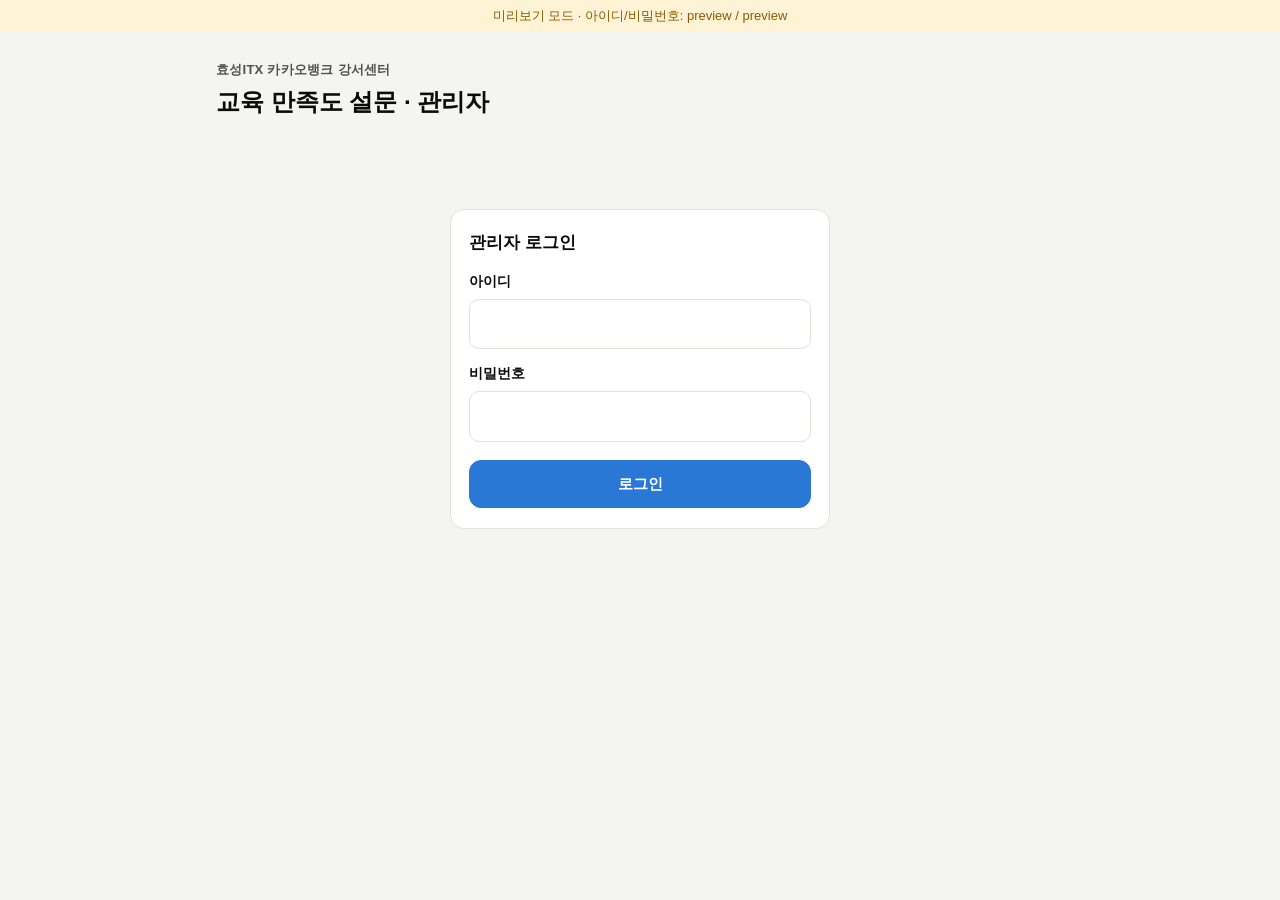
==== admin.html @ 695af7c3 "Add optional question about useful training content Co-Authored-By: Claude Opus 5.5 <noreply@anthrop" ====
<!doctype html>
<html lang="ko">
<head>
<meta charset="utf-8">
<meta name="viewport" content="width=device-width, initial-scale=1, viewport-fit=cover">
<meta name="robots" content="noindex, nofollow">
<meta name="referrer" content="no-referrer">
<title>설문 관리자</title>
<link rel="stylesheet" href="styles.css">
<style>
  .wrap { max-width: 880px; padding-bottom: 60px; }
  .login { max-width: 380px; margin: 8vh auto 0; }
  .login label { display: block; font-size: 14px; font-weight: 600; margin: 14px 0 6px; }
  .topbar { display: flex; align-items: flex-end; justify-content: space-between; gap: 12px; flex-wrap: wrap; }
  .tabs { display: flex; gap: 4px; background: var(--surface-2); padding: 4px; border-radius: 12px; margin: 8px 0 4px; }
  .tabs button {
    flex: 1; min-height: 42px; border: 0; background: transparent; border-radius: 9px;
    font-weight: 700; font-size: 14px; color: var(--text-2); cursor: pointer;
  }
  .tabs button[aria-selected=true] { background: var(--surface); color: var(--text); box-shadow: 0 1px 2px rgba(0,0,0,.08); }
  .section-title { font-size: 17px; font-weight: 700; margin: 0 0 4px; }
  .section-sub { font-size: 13px; color: var(--text-2); margin: 0 0 16px; }
  .tiles { display: grid; grid-template-columns: repeat(auto-fit, minmax(140px, 1fr)); gap: 10px; margin: 12px 0; }
  .tile { background: var(--surface); border: 1px solid var(--border); border-radius: var(--radius); padding: 14px 16px; }
  .tile .k { font-size: 13px; color: var(--text-2); }
  .tile .v { font-size: 26px; font-weight: 700; line-height: 1.2; margin-top: 4px; font-variant-numeric: tabular-nums; }
  .tile .v small { font-size: 14px; font-weight: 600; color: var(--text-2); }
  .tile .s { font-size: 12px; color: var(--text-3); }

  /* 가로 막대 */
  .hbars { display: grid; gap: 12px; }
  .hbar { display: grid; grid-template-columns: minmax(96px, 30%) 1fr; gap: 10px; align-items: center; cursor: default; }
  .hbar .lab { font-size: 14px; font-weight: 600; }
  .hbar .lab small { display: block; font-weight: 500; font-size: 12px; color: var(--text-3); }
  .hbars { --mr: 48px; }
  .hbars.wide { --mr: 92px; }
  .hbar .track { position: relative; height: 28px; margin-right: var(--mr); }
  .hbar .grid { position: absolute; inset: 0; display: flex; justify-content: space-between; pointer-events: none; }
  .hbar .grid i { width: 1px; background: var(--border); }
  .hbar .fill { position: absolute; left: 0; top: 5px; height: 18px; background: var(--series); border-radius: 0 4px 4px 0; min-width: 2px; }
  .hbar .val { position: absolute; top: 3px; margin-left: 8px; font-size: 14px; font-weight: 700; font-variant-numeric: tabular-nums; white-space: nowrap; }
  .axis { display: grid; grid-template-columns: minmax(96px, 30%) 1fr; gap: 10px; margin-top: 4px; --mr: 48px; }
  .axis .ticks { display: flex; justify-content: space-between; font-size: 11px; color: var(--text-3); margin-right: var(--mr); }
  .axis .ticks span { width: 1px; display: flex; justify-content: center; }
  .low .lab { color: var(--danger); }
  @media (max-width: 600px) { .hbars.wide .hbar { grid-template-columns: 1fr; gap: 2px; } }

  /* 회차별 비교 - 영역별 작은 차트 */
  .multiples { display: grid; grid-template-columns: repeat(auto-fit, minmax(240px, 1fr)); gap: 12px; }
  .mini { border: 1px solid var(--border); border-radius: 12px; padding: 12px 12px 8px; }
  .mini h4 { margin: 0 0 8px; font-size: 14px; }
  .cols { display: flex; align-items: flex-end; gap: 6px; height: 140px; padding-top: 20px; border-bottom: 1px solid var(--border); position: relative; }
  .cols .c { flex: 1; position: relative; display: flex; justify-content: center; align-items: flex-end; height: 100%; min-width: 0; }
  .cols .c b { position: absolute; left: 0; right: 0; text-align: center; font-size: 12px; font-variant-numeric: tabular-nums; }
  .cols .c i { width: 100%; max-width: 34px; background: var(--series); border-radius: 4px 4px 0 0; display: block; }
  .cols .c.latest i { background: var(--series-strong); }
  .xl { display: flex; gap: 6px; }
  .xl span { flex: 1; text-align: center; font-size: 11px; color: var(--text-3); padding-top: 4px; min-width: 0; overflow: hidden; text-overflow: ellipsis; white-space: nowrap; }

  table { width: 100%; border-collapse: collapse; font-size: 13px; font-variant-numeric: tabular-nums; }
  th, td { padding: 8px 6px; border-bottom: 1px solid var(--border); text-align: right; white-space: nowrap; }
  th:first-child, td:first-child { text-align: left; }
  th { color: var(--text-2); font-weight: 600; }
  .table-scroll { overflow-x: auto; }
  details { margin-top: 14px; }
  summary { cursor: pointer; font-size: 14px; font-weight: 600; color: var(--accent); }

  .texts { list-style: none; margin: 0; padding: 0; display: grid; gap: 8px; }
  .texts li { background: var(--surface-2); border-radius: 10px; padding: 12px 14px; font-size: 15px; white-space: pre-wrap; }
  .empty { color: var(--text-3); font-size: 14px; }

  .survey-item { display: grid; gap: 8px; padding: 14px 0; border-top: 1px solid var(--border); }
  .survey-item:first-child { border-top: 0; padding-top: 0; }
  .survey-item .t { font-weight: 700; }
  .survey-item .m { font-size: 13px; color: var(--text-2); }
  .survey-item .acts { display: flex; gap: 6px; flex-wrap: wrap; }
  .survey-item .btn { min-height: 38px; padding: 0 12px; font-size: 13px; }
  .chip { display: inline-block; font-size: 12px; font-weight: 700; padding: 2px 8px; border-radius: 999px; margin-left: 6px; vertical-align: 1px; }
  .chip.on { background: var(--good-soft); color: var(--good); }
  .chip.wait { background: var(--accent-soft); color: var(--accent); }
  .chip.off { background: var(--surface-2); color: var(--text-2); }
  .form-grid { display: grid; grid-template-columns: 1fr 1fr; gap: 10px; }
  .form-grid .full { grid-column: 1 / -1; }
  .form-grid label { font-size: 13px; font-weight: 600; display: block; margin-bottom: 6px; }
  .hint { font-size: 12px; color: var(--text-3); margin-top: 6px; }
  .link-row { display: flex; gap: 8px; }
  .link-row input { flex: 1; min-width: 0; font-size: 14px; }
  .ok-box { background: var(--good-soft); color: var(--good); border-radius: 10px; padding: 10px 14px; font-size: 14px; font-weight: 600; }

  #tip {
    position: fixed; z-index: 60; pointer-events: none; max-width: 240px;
    background: var(--text); color: var(--bg); border-radius: 8px; padding: 8px 10px;
    font-size: 12px; line-height: 1.5; box-shadow: 0 4px 14px rgba(0,0,0,.2);
  }
  .viz { --series: #2a78d6; --series-strong: #184f95; }
  @media (prefers-color-scheme: dark) { :root:not([data-theme="light"]) .viz { --series: #3987e5; --series-strong: #86b6ef; } }
  :root[data-theme="dark"] .viz { --series: #3987e5; --series-strong: #86b6ef; }
</style>
</head>
<body>
<div id="previewBar" class="preview-bar hidden">미리보기 모드 · 아이디/비밀번호: preview / preview</div>
<div class="wrap viz">
  <header class="top">
    <div class="org" id="orgName"></div>
    <div class="topbar">
      <h1>교육 만족도 설문 · 관리자</h1>
      <button class="btn hidden" id="logoutBtn" style="min-height:38px;font-size:13px">로그아웃</button>
    </div>
  </header>

  <!-- 로그인 -->
  <section id="loginView" class="card login hidden">
    <h2 class="section-title">관리자 로그인</h2>
    <form id="loginForm">
      <label for="loginId">아이디</label>
      <input type="text" id="loginId" autocomplete="username" autocapitalize="off" required>
      <label for="loginPw">비밀번호</label>
      <input type="password" id="loginPw" autocomplete="current-password" required>
      <div id="loginError" class="error-box hidden" style="margin-top:14px"></div>
      <button class="btn btn-primary btn-block" style="margin-top:18px" id="loginBtn">로그인</button>
    </form>
  </section>

  <!-- 관리자 화면 -->
  <div id="appView" class="hidden">
    <div class="tabs" role="tablist">
      <button role="tab" data-tab="results" aria-selected="true">설문 결과</button>
      <button role="tab" data-tab="trend" aria-selected="false">회차별 비교</button>
      <button role="tab" data-tab="manage" aria-selected="false">설문 관리</button>
    </div>
    <div id="appError" class="error-box hidden" style="margin-top:12px"></div>

    <!-- 설문 결과 -->
    <div data-panel="results">
      <div class="card" style="display:grid;gap:10px">
        <label for="surveySelect" class="section-title" style="margin:0">설문 선택</label>
        <select id="surveySelect"></select>
      </div>
      <div id="resultsBody"></div>
    </div>

    <!-- 회차별 비교 -->
    <div data-panel="trend" class="hidden">
      <section class="card">
        <h2 class="section-title">회차별 영역 평균 점수</h2>
        <p class="section-sub">5점 만점 (매우만족 5 · 만족 4 · 보통 3 · 불만족 2 · 매우불만족 1). 진한 막대가 가장 최근 회차입니다.</p>
        <div id="trendBody"></div>
      </section>
    </div>

    <!-- 설문 관리 -->
    <div data-panel="manage" class="hidden">
      <section class="card">
        <h2 class="section-title">상담사 공유용 설문 링크</h2>
        <p class="section-sub">링크는 회차와 관계없이 항상 같습니다. 설문 기간에만 응답할 수 있고, 기간이 아니면 안내 문구가 표시됩니다.</p>
        <div class="link-row">
          <input type="text" id="surveyLink" readonly>
          <button class="btn" id="copyLink">복사</button>
        </div>
      </section>

      <section class="card">
        <h2 class="section-title" id="formTitle">새 설문 만들기</h2>
        <p class="section-sub">시작일을 고르면 마감일이 다음 날(시작일 포함 2일)로 자동 지정됩니다. 필요하면 마감일을 바꿀 수 있습니다.</p>
        <form id="surveyForm" class="form-grid">
          <div class="full">
            <label for="fTitle">설문 제목</label>
            <input type="text" id="fTitle" maxlength="100" required>
          </div>
          <div>
            <label for="fStart">시작일</label>
            <input type="date" id="fStart" required>
          </div>
          <div>
            <label for="fEnd">마감일</label>
            <input type="date" id="fEnd" required>
          </div>
          <div class="full" id="formMsg"></div>
          <div class="full" style="display:flex;gap:8px">
            <button class="btn btn-primary" id="saveBtn" style="flex:1">설문 만들기</button>
            <button type="button" class="btn hidden" id="cancelEdit">취소</button>
          </div>
        </form>
      </section>

      <section class="card">
        <h2 class="section-title">설문 목록</h2>
        <div id="surveyList"></div>
      </section>
    </div>
  </div>
</div>
<div id="tip" class="hidden" role="tooltip"></div>

<script src="config.js"></script>
<script src="questions.js"></script>
<script src="api.js"></script>
<script>
(function () {
  const Q = window.SURVEY_QUESTIONS;
  const cfg = window.SURVEY_CONFIG || {};
  const $ = function (id) { return document.getElementById(id); };
  const SCALE_LABEL = { 5: '매우만족', 4: '만족', 3: '보통', 2: '불만족', 1: '매우불만족' };
  let token = null, surveys = [], today = '', editingId = null, lastResults = null;

  $('orgName').textContent = cfg.ORG_NAME || '';
  if (SurveyApi.preview) $('previewBar').classList.remove('hidden');
  $('surveyLink').value = new URL('./', location.href).href;

  function esc(s) {
    return String(s).replace(/[&<>"']/g, function (c) { return { '&': '&amp;', '<': '&lt;', '>': '&gt;', '"': '&quot;', "'": '&#39;' }[c]; });
  }
  function fmt(d) { const p = d.split('-'); return p[0] + '.' + p[1] + '.' + p[2]; }
  function short(d) { const p = d.split('-'); return +p[1] + '/' + +p[2]; }
  function num(v) { return v == null ? '–' : v.toFixed(2); }
  function addDays(d, n) { const x = new Date(d + 'T00:00:00Z'); x.setUTCDate(x.getUTCDate() + n); return x.toISOString().slice(0, 10); }
  function status(s) {
    if (today < s.start) return '<span class="chip wait">예정</span>';
    if (today > s.end) return '<span class="chip off">마감</span>';
    return '<span class="chip on">진행 중</span>';
  }

  // ---------- 세션
  try { token = sessionStorage.getItem('admin_token'); } catch (e) {}
  function setToken(t) { token = t; try { t ? sessionStorage.setItem('admin_token', t) : sessionStorage.removeItem('admin_token'); } catch (e) {} }

  async function api(payload) {
    payload.token = token;
    let res;
    try { res = await SurveyApi.call(payload); }
    catch (e) { throw new Error('네트워크 오류가 발생했습니다. 잠시 후 다시 시도해 주세요.'); }
    if (!res.ok) {
      if (res.error === '로그인이 필요합니다.') { logout(); }
      throw new Error(res.error || '오류가 발생했습니다.');
    }
    return res;
  }
  function showError(msg) {
    $('appError').textContent = msg || '';
    $('appError').classList.toggle('hidden', !msg);
  }

  function logout() {
    setToken(null);
    $('appView').classList.add('hidden');
    $('logoutBtn').classList.add('hidden');
    $('loginView').classList.remove('hidden');
  }
  $('logoutBtn').addEventListener('click', logout);

  $('loginForm').addEventListener('submit', async function (e) {
    e.preventDefault();
    $('loginError').classList.add('hidden');
    $('loginBtn').disabled = true;
    try {
      const res = await SurveyApi.call({ action: 'login', id: $('loginId').value.trim(), pw: $('loginPw').value });
      if (!res.ok) throw new Error(res.error);
      setToken(res.token);
      $('loginPw').value = '';
      await enterApp();
    } catch (err) {
      $('loginError').textContent = err.message || '로그인하지 못했습니다.';
      $('loginError').classList.remove('hidden');
    } finally {
      $('loginBtn').disabled = false;
    }
  });

  async function enterApp() {
    $('loginView').classList.add('hidden');
    $('appView').classList.remove('hidden');
    $('logoutBtn').classList.remove('hidden');
    await refreshSurveys(true);
  }

  // ---------- 탭
  document.querySelectorAll('[role=tab]').forEach(function (b) {
    b.addEventListener('click', function () {
      document.querySelectorAll('[role=tab]').forEach(function (x) { x.setAttribute('aria-selected', x === b); });
      document.querySelectorAll('[data-panel]').forEach(function (p) { p.classList.toggle('hidden', p.dataset.panel !== b.dataset.tab); });
      showError('');
    });
  });
  function goTab(name) { document.querySelector('[data-tab=' + name + ']').click(); }

  // ---------- 설문 목록
  async function refreshSurveys(pickDefault) {
    try {
      const res = await api({ action: 'listSurveys' });
      surveys = res.surveys; today = res.today;
    } catch (e) { showError(e.message); return; }
    renderSurveyList();
    renderTrend();
    const sel = $('surveySelect');
    const prev = sel.value;
    sel.innerHTML = surveys.length
      ? surveys.slice().reverse().map(function (s) {
          return '<option value="' + s.id + '">' + esc(s.title) + ' (' + fmt(s.start) + ' ~ ' + fmt(s.end) + ') · ' + s.count + '명</option>';
        }).join('')
      : '<option value="">아직 만든 설문이 없습니다</option>';
    if (!pickDefault && surveys.some(function (s) { return s.id === prev; })) sel.value = prev;
    else {
      // 진행 중인 설문 > 가장 최근 마감 설문 순으로 기본 선택
      const started = surveys.filter(function (s) { return s.start <= today; });
      if (started.length) sel.value = started[started.length - 1].id;
    }
    loadResults();
  }

  function renderSurveyList() {
    if (!surveys.length) { $('surveyList').innerHTML = '<p class="empty">아직 만든 설문이 없습니다. 위에서 새 설문을 만들어 주세요.</p>'; return; }
    $('surveyList').innerHTML = surveys.slice().reverse().map(function (s) {
      return '<div class="survey-item">' +
        '<div><span class="t">' + esc(s.title) + '</span>' + status(s) + '</div>' +
        '<div class="m">' + fmt(s.start) + ' ~ ' + fmt(s.end) + ' · 응답 ' + s.count + '명</div>' +
        '<div class="acts">' +
          '<button class="btn" data-act="view" data-id="' + s.id + '">결과 보기</button>' +
          '<button class="btn" data-act="edit" data-id="' + s.id + '">수정</button>' +
          '<button class="btn btn-danger" data-act="del" data-id="' + s.id + '">삭제</button>' +
        '</div></div>';
    }).join('');
  }

  $('surveyList').addEventListener('click', async function (e) {
    const b = e.target.closest('button[data-act]'); if (!b) return;
    const s = surveys.filter(function (x) { return x.id === b.dataset.id; })[0]; if (!s) return;
    if (b.dataset.act === 'view') { $('surveySelect').value = s.id; goTab('results'); loadResults(); }
    if (b.dataset.act === 'edit') {
      editingId = s.id;
      $('fTitle').value = s.title; $('fStart').value = s.start; $('fEnd').value = s.end;
      $('formTitle').textContent = '설문 수정';
      $('saveBtn').textContent = '수정 저장';
      $('cancelEdit').classList.remove('hidden');
      $('formMsg').innerHTML = '';
      $('surveyForm').scrollIntoView({ behavior: 'smooth', block: 'center' });
    }
    if (b.dataset.act === 'del') {
      if (!confirm('"' + s.title + '" 설문과 응답 ' + s.count + '건을 모두 삭제합니다.\n삭제하면 되돌릴 수 없습니다. 계속할까요?')) return;
      try { await api({ action: 'deleteSurvey', id: s.id }); await refreshSurveys(true); }
      catch (err) { showError(err.message); }
    }
  });

  // ---------- 설문 만들기 / 수정
  function resetForm() {
    editingId = null;
    const t = new Date();
    $('fTitle').value = t.getFullYear() + '년 ' + (t.getMonth() + 1) + '월 교육 만족도 설문';
    $('fStart').value = ''; $('fEnd').value = '';
    $('formTitle').textContent = '새 설문 만들기';
    $('saveBtn').textContent = '설문 만들기';
    $('cancelEdit').classList.add('hidden');
  }
  resetForm();
  $('cancelEdit').addEventListener('click', function () { resetForm(); $('formMsg').innerHTML = ''; });
  $('fStart').addEventListener('change', function () {
    if ($('fStart').value) $('fEnd').value = addDays($('fStart').value, 1);
  });
  $('surveyForm').addEventListener('submit', async function (e) {
    e.preventDefault();
    $('formMsg').innerHTML = '';
    $('saveBtn').disabled = true;
    try {
      await api({ action: 'saveSurvey', id: editingId, title: $('fTitle').value.trim(), start: $('fStart').value, end: $('fEnd').value });
      $('formMsg').innerHTML = '<div class="ok-box">' + (editingId ? '수정했습니다.' : '설문을 만들었습니다.') + '</div>';
      resetForm();
      await refreshSurveys(true);
    } catch (err) {
      $('formMsg').innerHTML = '<div class="error-box">' + esc(err.message) + '</div>';
    } finally {
      $('saveBtn').disabled = false;
    }
  });

  $('copyLink').addEventListener('click', async function () {
    try { await navigator.clipboard.writeText($('surveyLink').value); }
    catch (e) { $('surveyLink').select(); document.execCommand('copy'); }
    $('copyLink').textContent = '복사됨';
    setTimeout(function () { $('copyLink').textContent = '복사'; }, 1500);
  });

  // ---------- 결과
  $('surveySelect').addEventListener('change', loadResults);

  async function loadResults() {
    const id = $('surveySelect').value;
    const body = $('resultsBody');
    if (!id) { body.innerHTML = '<div class="card"><p class="empty">"설문 관리" 탭에서 설문을 먼저 만들어 주세요.</p></div>'; return; }
    body.innerHTML = '<div class="loading">결과를 불러오는 중…</div>';
    let r;
    try { r = await api({ action: 'results', id: id }); }
    catch (err) { body.innerHTML = ''; showError(err.message); return; }
    if ($('surveySelect').value !== id) return;
    lastResults = r;
    renderResults(r);
  }

  function renderResults(r) {
    const s = surveys.filter(function (x) { return x.id === r.survey.id; })[0] || r.survey;
    const body = $('resultsBody');
    if (!r.count) {
      body.innerHTML = '<div class="card"><p class="empty">아직 응답이 없습니다. (' + fmt(r.survey.start) + ' ~ ' + fmt(r.survey.end) + ')</p></div>';
      return;
    }
    const avgs = r.areas.map(function (a) { return a.average; }).filter(function (v) { return v != null; });
    const overall = avgs.reduce(function (a, b) { return a + b; }, 0) / avgs.length;
    const sorted = r.areas.slice().sort(function (a, b) { return a.average - b.average; });
    const low = sorted[0], high = sorted[sorted.length - 1];
    const lowShare = function (a) { return (a.dist[3] + a.dist[4]) / r.count; };

    let html = '';
    html += '<div class="tiles">' +
      tile('응답 수', r.count + '<small>명</small>', fmt(r.survey.start) + ' ~ ' + fmt(r.survey.end)) +
      tile('전체 평균', overall.toFixed(2) + '<small> / 5</small>', '5개 영역 평균') +
      tile('가장 낮은 영역', esc(low.name), num(low.average) + '점 · 불만족 이하 ' + Math.round(lowShare(low) * 100) + '%') +
      tile('가장 높은 영역', esc(high.name), num(high.average) + '점') +
      '</div>';

    // 1. 영역별 평균
    html += '<section class="card"><h2 class="section-title">1. 영역별 만족도 평균</h2>' +
      '<p class="section-sub">5점 만점 · 막대에 손가락을 대거나 마우스를 올리면 응답 분포가 보입니다. 빨간 글씨는 3점(보통) 미만입니다.</p>' +
      '<div class="hbars">' + r.areas.map(function (a) {
        const tip = '<b>' + esc(a.name) + '</b> 평균 ' + num(a.average) + '점<br>' +
          [5, 4, 3, 2, 1].map(function (v, i) { return SCALE_LABEL[v] + ' ' + a.dist[i] + '명'; }).join('<br>');
        return '<div class="hbar' + (a.average < 3 ? ' low' : '') + '" data-tip="' + esc(tip) + '" tabindex="0">' +
          '<div class="lab">' + esc(a.name) + '<small>불만족 이하 ' + Math.round(lowShare(a) * 100) + '%</small></div>' +
          '<div class="track"><div class="grid"><i></i><i></i><i></i><i></i><i></i><i></i></div>' +
          '<div class="fill" style="width:' + (a.average / 5 * 100) + '%"></div><span class="val" style="left:' + (a.average / 5 * 100) + '%">' + num(a.average) + '</span></div></div>';
      }).join('') + '</div>' +
      '<div class="axis"><span></span><div class="ticks"><span>0</span><span>1</span><span>2</span><span>3</span><span>4</span><span>5</span></div></div>' +
      '<details><summary>표로 보기 (응답 분포)</summary><div class="table-scroll"><table><thead><tr><th>영역</th><th>평균</th>' +
      [5, 4, 3, 2, 1].map(function (v) { return '<th>' + SCALE_LABEL[v] + '</th>'; }).join('') + '</tr></thead><tbody>' +
      r.areas.map(function (a) {
        return '<tr><td>' + esc(a.name) + '</td><td>' + num(a.average) + '</td>' + a.dist.map(function (d) { return '<td>' + d + '</td>'; }).join('') + '</tr>';
      }).join('') + '</tbody></table></div></details></section>';

    html += '<section class="card"><h2 class="section-title">2. 교육 중 유익했던 내용</h2>' + textList(null, r.texts.useful) + '</section>';

    // 3. 아쉬운 점
    const issues = r.issues.slice().sort(function (a, b) { return b.count - a.count; });
    const maxIssue = Math.max.apply(null, issues.map(function (i) { return i.count; }).concat([1]));
    html += '<section class="card"><h2 class="section-title">3. 교육에서 아쉬웠던 점</h2>' +
      '<p class="section-sub">복수 선택 · 응답자 ' + r.count + '명 중 선택한 사람 수</p>' +
      '<div class="hbars wide">' + issues.map(function (i) {
        const pct = Math.round(i.count / r.count * 100);
        return '<div class="hbar" data-tip="' + esc('<b>' + esc(i.name) + '</b><br>' + i.count + '명 (' + pct + '%)') + '" tabindex="0">' +
          '<div class="lab">' + esc(i.name) + '</div>' +
          '<div class="track"><div class="fill" style="width:' + (i.count / maxIssue * 100) + '%"></div>' +
          '<span class="val" style="left:' + (i.count / maxIssue * 100) + '%">' + i.count + '명 · ' + pct + '%</span></div></div>';
      }).join('') + '</div>' +
      textList('구체적인 상황', r.texts.issueDetail) + '</section>';

    html += '<section class="card"><h2 class="section-title">4. 개선 사항</h2>' + textList(null, r.texts.improve) + '</section>';
    html += '<section class="card"><h2 class="section-title">5. 향후 희망하는 교육</h2>' + textList(null, r.texts.wish) + '</section>';
    html += '<section class="card"><h2 class="section-title">엑셀로 내려받기</h2>' +
      '<p class="section-sub">전체 응답을 CSV 파일로 받습니다. 개인 식별을 막기 위해 응답 순서는 무작위로 섞여 있습니다.</p>' +
      '<button class="btn btn-primary" id="csvBtn">CSV 다운로드</button></section>';
    body.innerHTML = html;
    $('csvBtn').addEventListener('click', function () { downloadCsv(lastResults); });
  }

  function tile(k, v, s) {
    return '<div class="tile"><div class="k">' + k + '</div><div class="v">' + v + '</div><div class="s">' + s + '</div></div>';
  }
  function textList(title, items) {
    const head = title ? '<h3 class="sub-label" style="margin-top:22px">' + title + ' (' + items.length + '건)</h3>' : '<p class="section-sub">' + items.length + '건 · 순서는 무작위입니다</p>';
    if (!items.length) return head + '<p class="empty">작성된 내용이 없습니다.</p>';
    return head + '<ul class="texts">' + items.map(function (t) { return '<li>' + esc(t) + '</li>'; }).join('') + '</ul>';
  }

  function downloadCsv(r) {
    const head = ['번호'].concat(Q.areas.map(function (a, i) { return '1-' + (i + 1) + ' ' + a.name + ' (5=매우만족~1=매우불만족)'; }))
      .concat(['2. 유익했던 내용', '3. 아쉬웠던 점', '3. 구체적인 상황', '4. 개선 사항', '5. 희망 교육']);
    const lines = [head].concat(r.rows.map(function (row, i) {
      return [i + 1].concat(row.ratings).concat([row.useful, row.issues.join(', '), row.issueDetail, row.improve, row.wish]);
    }));
    const csv = lines.map(function (l) {
      return l.map(function (v) {
        let t = String(v == null ? '' : v);
        if (/^[=+\-@]/.test(t)) t = "'" + t;   // 엑셀 수식 방지
        return '"' + t.replace(/"/g, '""') + '"';
      }).join(',');
    }).join('\r\n');
    const blob = new Blob(['﻿' + csv], { type: 'text/csv;charset=utf-8' });
    const a = document.createElement('a');
    a.href = URL.createObjectURL(blob);
    a.download = r.survey.title.replace(/[\\/:*?"<>|]/g, '') + '_' + r.survey.start + '.csv';
    document.body.appendChild(a); a.click(); a.remove();
    setTimeout(function () { URL.revokeObjectURL(a.href); }, 1000);
  }

  // ---------- 회차별 비교
  function renderTrend() {
    const done = surveys.filter(function (s) { return s.count > 0; });
    if (!done.length) { $('trendBody').innerHTML = '<p class="empty">응답이 있는 설문이 아직 없습니다.</p>'; return; }
    let html = '<div class="multiples">' + Q.areas.map(function (a, ai) {
      return '<div class="mini"><h4>' + esc(a.name) + '</h4><div class="cols">' + done.map(function (s, si) {
        const v = s.averages[ai];
        const tip = '<b>' + esc(s.title) + '</b><br>' + fmt(s.start) + ' · 응답 ' + s.count + '명<br>' + esc(a.name) + ' 평균 ' + num(v) + '점';
        return '<div class="c' + (si === done.length - 1 ? ' latest' : '') + '" data-tip="' + esc(tip) + '" tabindex="0">' +
          '<b style="bottom:calc(' + ((v || 0) / 5 * 100) + '% + 3px)">' + num(v) + '</b><i style="height:' + ((v || 0) / 5 * 100) + '%"></i></div>';
      }).join('') + '</div><div class="xl">' + done.map(function (s) { return '<span>' + short(s.start) + '</span>'; }).join('') + '</div></div>';
    }).join('') + '</div>';
    html += '<details><summary>표로 보기</summary><div class="table-scroll"><table><thead><tr><th>설문</th><th>응답</th>' +
      Q.areas.map(function (a) { return '<th>' + esc(a.name) + '</th>'; }).join('') + '</tr></thead><tbody>' +
      done.map(function (s) {
        return '<tr><td>' + esc(s.title) + '<br><small>' + fmt(s.start) + '</small></td><td>' + s.count + '</td>' +
          s.averages.map(function (v) { return '<td>' + num(v) + '</td>'; }).join('') + '</tr>';
      }).join('') + '</tbody></table></div></details>';
    $('trendBody').innerHTML = html;
  }

  // ---------- 툴팁 (마우스 hover / 모바일 탭)
  const tip = $('tip');
  let tipFor = null;
  function showTip(el, x, y) {
    tipFor = el;
    tip.innerHTML = el.dataset.tip;
    tip.classList.remove('hidden');
    const w = tip.offsetWidth, h = tip.offsetHeight;
    tip.style.left = Math.max(8, Math.min(window.innerWidth - w - 8, x + 12)) + 'px';
    tip.style.top = (y - h - 12 < 8 ? y + 16 : y - h - 12) + 'px';
  }
  function hideTip() { tipFor = null; tip.classList.add('hidden'); }
  document.addEventListener('pointermove', function (e) {
    if (e.pointerType !== 'mouse') return;
    const el = e.target.closest('[data-tip]');
    el ? showTip(el, e.clientX, e.clientY) : hideTip();
  });
  document.addEventListener('click', function (e) {
    const el = e.target.closest('[data-tip]');
    if (el && el !== tipFor) { const r = el.getBoundingClientRect(); showTip(el, e.clientX || r.left, e.clientY || r.top); }
    else hideTip();
  });
  document.addEventListener('focusin', function (e) {
    const el = e.target.closest && e.target.closest('[data-tip]');
    if (el) { const r = el.getBoundingClientRect(); showTip(el, r.left + r.width / 2, r.top); }
  });
  window.addEventListener('scroll', hideTip, { passive: true });

  // ---------- 시작
  if (token) enterApp(); else logout();
})();
</script>
</body>
</html>
---- styles.css ----
:root {
  color-scheme: light;
  --bg: #f4f4f2;
  --surface: #ffffff;
  --surface-2: #f0f0ed;
  --border: #e2e1dc;
  --text: #0b0b0b;
  --text-2: #52514e;
  --text-3: #75746f;
  --accent: #2a78d6;
  --accent-soft: #e6f0fc;
  --accent-ink: #ffffff;
  --good: #1a7f3c;
  --good-soft: #e3f4e8;
  --warn: #8a5a00;
  --warn-soft: #fff3d6;
  --danger: #c0352f;
  --danger-soft: #fdeceb;
  --radius: 14px;
}
@media (prefers-color-scheme: dark) {
  :root:not([data-theme="light"]) {
    color-scheme: dark;
    --bg: #111110;
    --surface: #1a1a19;
    --surface-2: #242422;
    --border: #33322f;
    --text: #f0efec;
    --text-2: #c3c2b7;
    --text-3: #9a998f;
    --accent: #3987e5;
    --accent-soft: #1c2c42;
    --good: #4cc276;
    --good-soft: #15301e;
    --warn: #f0b84a;
    --warn-soft: #3a2c0c;
    --danger: #ef7a74;
    --danger-soft: #3d1a18;
  }
}
:root[data-theme="dark"] {
  color-scheme: dark;
  --bg: #111110;
  --surface: #1a1a19;
  --surface-2: #242422;
  --border: #33322f;
  --text: #f0efec;
  --text-2: #c3c2b7;
  --text-3: #9a998f;
  --accent: #3987e5;
  --accent-soft: #1c2c42;
  --good: #4cc276;
  --good-soft: #15301e;
  --warn: #f0b84a;
  --warn-soft: #3a2c0c;
  --danger: #ef7a74;
  --danger-soft: #3d1a18;
}

* { box-sizing: border-box; }
html { -webkit-text-size-adjust: 100%; }
body {
  margin: 0;
  background: var(--bg);
  color: var(--text);
  font-family: "Pretendard", -apple-system, BlinkMacSystemFont, "Apple SD Gothic Neo", "Noto Sans KR", "Malgun Gothic", sans-serif;
  font-size: 16px;
  line-height: 1.55;
  word-break: keep-all;
  overflow-wrap: anywhere;
}
button, input, textarea, select { font: inherit; color: inherit; }
.wrap { max-width: 640px; margin: 0 auto; padding: 0 16px 120px; }
.hidden { display: none !important; }

.preview-bar {
  background: var(--warn-soft); color: var(--warn);
  font-size: 13px; text-align: center; padding: 6px 16px;
}

header.top { padding: 28px 0 16px; }
.org { font-size: 13px; font-weight: 600; color: var(--text-2); letter-spacing: .02em; }
h1 { font-size: 24px; line-height: 1.3; margin: 6px 0 4px; }
.period { font-size: 14px; color: var(--text-2); margin: 0; }

.card {
  background: var(--surface);
  border: 1px solid var(--border);
  border-radius: var(--radius);
  padding: 20px 18px;
  margin: 12px 0;
}
.notice { display: grid; gap: 10px; padding: 16px 18px; }
.notice p { margin: 0; display: flex; gap: 10px; font-size: 15px; }
.notice .ic { flex: none; width: 22px; text-align: center; }
.notice .strong { font-weight: 600; }

.q-title { font-size: 18px; font-weight: 700; margin: 0 0 4px; line-height: 1.4; }
.q-help { font-size: 14px; color: var(--text-2); margin: 0 0 16px; }
.req { color: var(--danger); font-size: 13px; font-weight: 600; margin-left: 4px; }
.opt { color: var(--text-3); font-size: 13px; font-weight: 500; margin-left: 4px; }

.area { padding: 14px 0; border-top: 1px solid var(--border); }
.area:first-of-type { border-top: 0; padding-top: 0; }
.area-name { font-weight: 700; font-size: 16px; }
.area-desc { font-size: 13px; color: var(--text-2); margin: 2px 0 10px; }
.scale { display: grid; grid-template-columns: repeat(5, 1fr); gap: 6px; }
.scale label { position: relative; }
.scale input { position: absolute; opacity: 0; pointer-events: none; }
.scale span {
  display: flex; align-items: center; justify-content: center; text-align: center;
  min-height: 52px; padding: 6px 2px;
  border: 1.5px solid var(--border); border-radius: 10px;
  font-size: 13px; line-height: 1.25; font-weight: 600; color: var(--text-2);
  background: var(--surface); cursor: pointer; user-select: none;
  transition: background .12s, border-color .12s, color .12s;
}
.scale input:checked + span { background: var(--accent); border-color: var(--accent); color: var(--accent-ink); }
.scale input:focus-visible + span { outline: 2px solid var(--accent); outline-offset: 2px; }
.missing .scale span, .missing .checks label { border-color: var(--danger); }
.missing-msg { color: var(--danger); font-size: 13px; font-weight: 600; margin-top: 6px; }

.checks { display: grid; gap: 8px; }
.checks label {
  display: flex; align-items: center; gap: 12px;
  min-height: 50px; padding: 10px 14px;
  border: 1.5px solid var(--border); border-radius: 10px; cursor: pointer;
  font-size: 15px;
}
.checks input { width: 20px; height: 20px; accent-color: var(--accent); flex: none; margin: 0; }
.checks label:has(input:checked) { border-color: var(--accent); background: var(--accent-soft); }

textarea, input[type=text], input[type=password], input[type=date], select {
  width: 100%;
  border: 1.5px solid var(--border); border-radius: 10px;
  background: var(--surface); padding: 12px 14px; font-size: 16px;
}
textarea { min-height: 120px; resize: vertical; }
textarea:focus, input:focus, select:focus { outline: none; border-color: var(--accent); }
.sub-label { font-size: 14px; font-weight: 600; margin: 18px 0 8px; display: block; }
.counter { font-size: 12px; color: var(--text-3); text-align: right; margin-top: 4px; }

.btn {
  display: inline-flex; align-items: center; justify-content: center; gap: 8px;
  min-height: 48px; padding: 0 20px; border-radius: 12px;
  border: 1.5px solid var(--border); background: var(--surface);
  font-weight: 700; font-size: 15px; cursor: pointer;
}
.btn-primary { background: var(--accent); border-color: var(--accent); color: var(--accent-ink); }
.btn-danger { color: var(--danger); }
.btn:disabled { opacity: .55; cursor: default; }
.btn-block { width: 100%; }

.submit-bar {
  position: fixed; left: 0; right: 0; bottom: 0;
  background: color-mix(in srgb, var(--bg) 88%, transparent);
  backdrop-filter: blur(8px);
  border-top: 1px solid var(--border);
  padding: 12px 16px calc(12px + env(safe-area-inset-bottom));
}
.submit-bar .inner { max-width: 640px; margin: 0 auto; display: grid; gap: 6px; }
.progress { font-size: 13px; color: var(--text-2); text-align: center; }

/* 상태 화면 (완료 / 이미 제출 / 진행 중인 설문 없음) */
.state { text-align: center; padding: 36px 20px; }
.state .big-ic {
  width: 76px; height: 76px; border-radius: 50%;
  display: grid; place-items: center; margin: 0 auto 16px; font-size: 38px;
}
.state h2 { font-size: 22px; margin: 0 0 8px; line-height: 1.35; }
.state p { margin: 4px 0; color: var(--text-2); }
.state.done { background: var(--good-soft); border: 2px solid var(--good); }
.state.done .big-ic { background: var(--good); color: #fff; }
.state.done h2 { color: var(--good); }
.state .stamp {
  display: inline-block; margin-top: 14px; padding: 8px 14px;
  border-radius: 999px; background: var(--surface); border: 1px solid var(--good);
  font-weight: 700; font-size: 14px; color: var(--good);
}
.state.idle .big-ic { background: var(--surface-2); }

.modal-bg {
  position: fixed; inset: 0; background: rgba(0,0,0,.45);
  display: flex; align-items: flex-end; justify-content: center; z-index: 50;
}
.modal {
  background: var(--surface); width: 100%; max-width: 520px;
  border-radius: 18px 18px 0 0; padding: 24px 20px calc(20px + env(safe-area-inset-bottom));
}
@media (min-width: 600px) { .modal-bg { align-items: center; } .modal { border-radius: 18px; } }
.modal h3 { margin: 0 0 8px; font-size: 19px; }
.modal p { margin: 0 0 18px; color: var(--text-2); font-size: 15px; }
.modal .row { display: grid; grid-template-columns: 1fr 1.4fr; gap: 8px; }

.error-box {
  background: var(--danger-soft); color: var(--danger);
  border-radius: 10px; padding: 12px 14px; font-size: 14px; font-weight: 600;
}
.loading { text-align: center; color: var(--text-2); padding: 48px 0; }
footer.foot { text-align: center; font-size: 12px; color: var(--text-3); margin-top: 24px; }
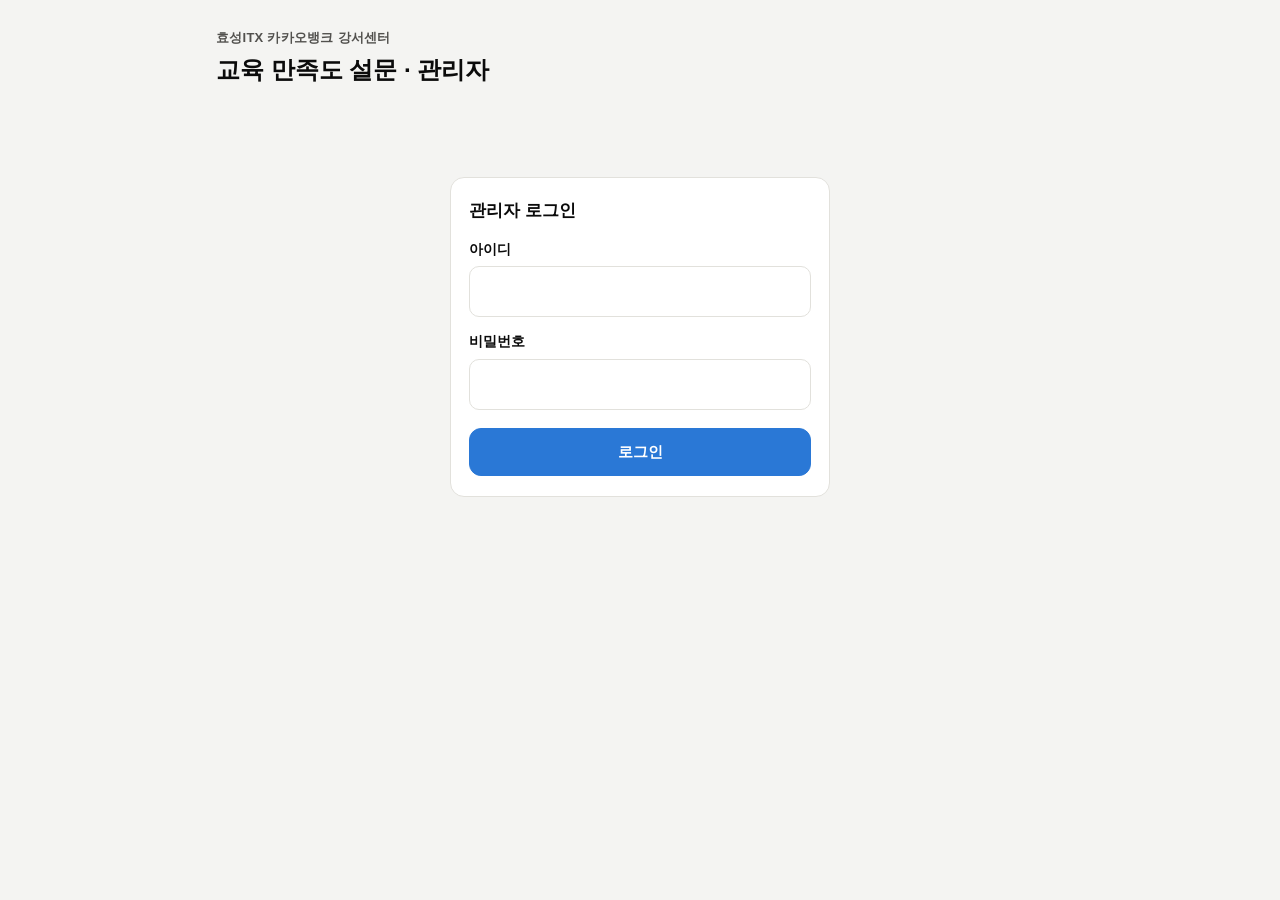
==== commit de7f9389: "Add PNG report export to the admin results page Center-director report (summary + verbatim comments," ====
--- a/admin.html
+++ b/admin.html
@@ -95,6 +95,18 @@
   .viz { --series: #2a78d6; --series-strong: #184f95; }
   @media (prefers-color-scheme: dark) { :root:not([data-theme="light"]) .viz { --series: #3987e5; --series-strong: #86b6ef; } }
   :root[data-theme="dark"] .viz { --series: #3987e5; --series-strong: #86b6ef; }
+  .rep-group { border: 1px solid var(--border); border-radius: 12px; padding: 14px; margin-top: 14px; }
+  .rep-group h3 { font-size: 15px; margin: 0 0 4px; }
+  .rep-group label { display: block; font-size: 13px; font-weight: 700; margin: 12px 0 6px; }
+  .rep-group label small { font-weight: 500; color: var(--text-3); }
+  .rep-group textarea { min-height: 150px; font-size: 15px; }
+  .rep-actions { display: grid; gap: 8px; margin-top: 16px; }
+  .rep-actions .row { display: grid; grid-template-columns: 1fr 1fr; gap: 8px; }
+  .rep-status { font-size: 13px; color: var(--text-2); min-height: 18px; }
+  .img-modal { align-items: flex-start; overflow-y: auto; padding: 16px; }
+  .img-modal .modal { border-radius: 18px; max-width: 760px; }
+  .img-modal img { width: 100%; display: block; border: 1px solid var(--border); border-radius: 8px; margin: 8px 0; }
+  .img-modal .dl { display: flex; gap: 8px; margin-bottom: 18px; }
 </style>
 </head>
 <body>
@@ -195,6 +207,7 @@
 <script src="config.js"></script>
 <script src="questions.js"></script>
 <script src="api.js"></script>
+<script src="report.js"></script>
 <script>
 (function () {
   const Q = window.SURVEY_QUESTIONS;
@@ -452,11 +465,106 @@
 
     html += '<section class="card"><h2 class="section-title">4. 개선 사항</h2>' + textList(null, r.texts.improve) + '</section>';
     html += '<section class="card"><h2 class="section-title">5. 향후 희망하는 교육</h2>' + textList(null, r.texts.wish) + '</section>';
+    html += reportCard(r.report || {});
     html += '<section class="card"><h2 class="section-title">엑셀로 내려받기</h2>' +
       '<p class="section-sub">전체 응답을 CSV 파일로 받습니다. 개인 식별을 막기 위해 응답 순서는 무작위로 섞여 있습니다.</p>' +
       '<button class="btn btn-primary" id="csvBtn">CSV 다운로드</button></section>';
     body.innerHTML = html;
     $('csvBtn').addEventListener('click', function () { downloadCsv(lastResults); });
+    $('repSave').addEventListener('click', function () { saveReport(true).catch(function (e) { repStatus(e.message, true); }); });
+    $('repCenter').addEventListener('click', function () { makeReport('center'); });
+    $('repTrainer').addEventListener('click', function () { makeReport('trainer'); });
+  }
+
+  // ---------- 보고서 (PNG)
+  const REP_FIELDS = [
+    { key: 'opinions', group: 'center', label: '상담사 주요 의견', hint: '한 줄에 하나 · "제목 — 내용" 형식이면 제목이 굵게' },
+    { key: 'insight', group: 'center', label: '시사점', hint: '문단으로 입력 · **굵게** 가능' },
+    { key: 'actions', group: 'center', label: '향후 조치', hint: '한 줄에 하나 · 번호는 자동' },
+    { key: 'keep', group: 'trainer', label: 'KEEP · 유지할 점', hint: '한 줄에 하나' },
+    { key: 'change', group: 'trainer', label: 'CHANGE · 바꿔 주세요', hint: '한 줄에 하나 · "지금 → 바뀔 모습" 형식이면 뒤쪽이 굵게' },
+    { key: 'try', group: 'trainer', label: 'TRY · 시도해 주세요', hint: '한 줄에 하나' }
+  ];
+  let savedReport = '';
+  function reportCard(rep) {
+    savedReport = JSON.stringify(collectReportFrom(rep));
+    function group(g, title, desc) {
+      return '<div class="rep-group"><h3>' + title + '</h3><p class="section-sub" style="margin:0">' + desc + '</p>' +
+        REP_FIELDS.filter(function (f) { return f.group === g; }).map(function (f) {
+          return '<label for="rep_' + f.key + '">' + f.label + ' <small>' + f.hint + '</small></label>' +
+            '<textarea id="rep_' + f.key + '" maxlength="2000">' + esc(rep[f.key] || '') + '</textarea>';
+        }).join('') + '</div>';
+    }
+    return '<section class="card"><h2 class="section-title">보고서 만들기 (PNG)</h2>' +
+      '<p class="section-sub">점수·그래프·주관식 전문은 자동으로 들어갑니다. 아래 칸은 직접 입력하며, 비워 두면 보고서에서 빠집니다.</p>' +
+      group('center', '센터장 보고용', '1페이지 하단에 들어갑니다. 2페이지부터는 주관식 응답 전문이 자동으로 들어갑니다.') +
+      group('trainer', '교육 담당자 피드백용', '1페이지 하단 KEEP / CHANGE / TRY 칸에 들어갑니다.') +
+      '<div class="rep-actions"><button class="btn" id="repSave">입력 내용 저장</button>' +
+      '<div class="row"><button class="btn btn-primary" id="repCenter">센터장 보고 PNG</button><button class="btn btn-primary" id="repTrainer">교육 담당자 PNG</button></div>' +
+      '<div class="rep-status" id="repStatus"></div></div></section>';
+  }
+  function collectReportFrom(src) {
+    const o = {};
+    REP_FIELDS.forEach(function (f) { o[f.key] = String(src[f.key] || ''); });
+    return o;
+  }
+  function collectReport() {
+    const o = {};
+    REP_FIELDS.forEach(function (f) { o[f.key] = $('rep_' + f.key).value; });
+    return o;
+  }
+  function repStatus(msg, isError) {
+    $('repStatus').textContent = msg;
+    $('repStatus').style.color = isError ? 'var(--danger)' : '';
+  }
+  async function saveReport(manual) {
+    const rep = collectReport();
+    if (JSON.stringify(rep) === savedReport) { if (manual) repStatus('저장되어 있습니다.'); return rep; }
+    repStatus('저장 중…');
+    await api({ action: 'saveReport', id: lastResults.survey.id, report: rep });
+    savedReport = JSON.stringify(rep);
+    lastResults.report = rep;
+    repStatus('저장했습니다.');
+    return rep;
+  }
+  let building = false;
+  async function makeReport(kind) {
+    if (building) return;
+    building = true;
+    const btns = [$('repCenter'), $('repTrainer'), $('repSave')];
+    btns.forEach(function (b) { b.disabled = true; });
+    try {
+      const rep = await saveReport(false);
+      repStatus('보고서를 만드는 중… (몇 초 걸릴 수 있습니다)');
+      const imgs = await SurveyReport.build(kind, lastResults, surveys, today, rep, cfg.ORG_NAME || '');
+      const base = lastResults.survey.title.replace(/[\\/:*?"<>|]/g, '').replace(/\s+/g, '_') + '_' + (kind === 'center' ? '센터장보고' : '교육담당자피드백');
+      showImages(imgs, base, kind === 'center' ? '센터장 보고' : '교육 담당자 피드백');
+      repStatus('');
+    } catch (err) {
+      repStatus(err.message || '보고서를 만들지 못했습니다.', true);
+    } finally {
+      building = false;
+      btns.forEach(function (b) { b.disabled = false; });
+    }
+  }
+  async function showImages(imgs, base, title) {
+    const urls = await Promise.all(imgs.map(function (d) { return fetch(d).then(function (r) { return r.blob(); }).then(function (b) { return URL.createObjectURL(b); }); }));
+    const bg = document.createElement('div');
+    bg.className = 'modal-bg img-modal';
+    bg.innerHTML = '<div class="modal"><h3>' + esc(title) + ' (' + urls.length + '장)</h3>' +
+      '<p>아래 버튼으로 저장하세요. 저장이 안 되면 이미지를 길게 눌러 "이미지 저장"을 선택하세요.</p>' +
+      urls.map(function (u, i) {
+        const name = base + (urls.length > 1 ? '_' + (i + 1) + 'p' : '') + '.png';
+        return '<img src="' + u + '" alt="' + esc(title) + ' ' + (i + 1) + '페이지"><div class="dl"><a class="btn btn-primary" style="flex:1" href="' + u + '" download="' + esc(name) + '">' + (urls.length > 1 ? (i + 1) + '페이지 ' : '') + 'PNG 저장</a></div>';
+      }).join('') +
+      '<button class="btn btn-block" data-close>닫기</button></div>';
+    bg.addEventListener('click', function (e) {
+      if (e.target === bg || e.target.hasAttribute('data-close')) {
+        bg.remove();
+        urls.forEach(function (u) { URL.revokeObjectURL(u); });
+      }
+    });
+    document.body.appendChild(bg);
   }
 
   function tile(k, v, s) {
